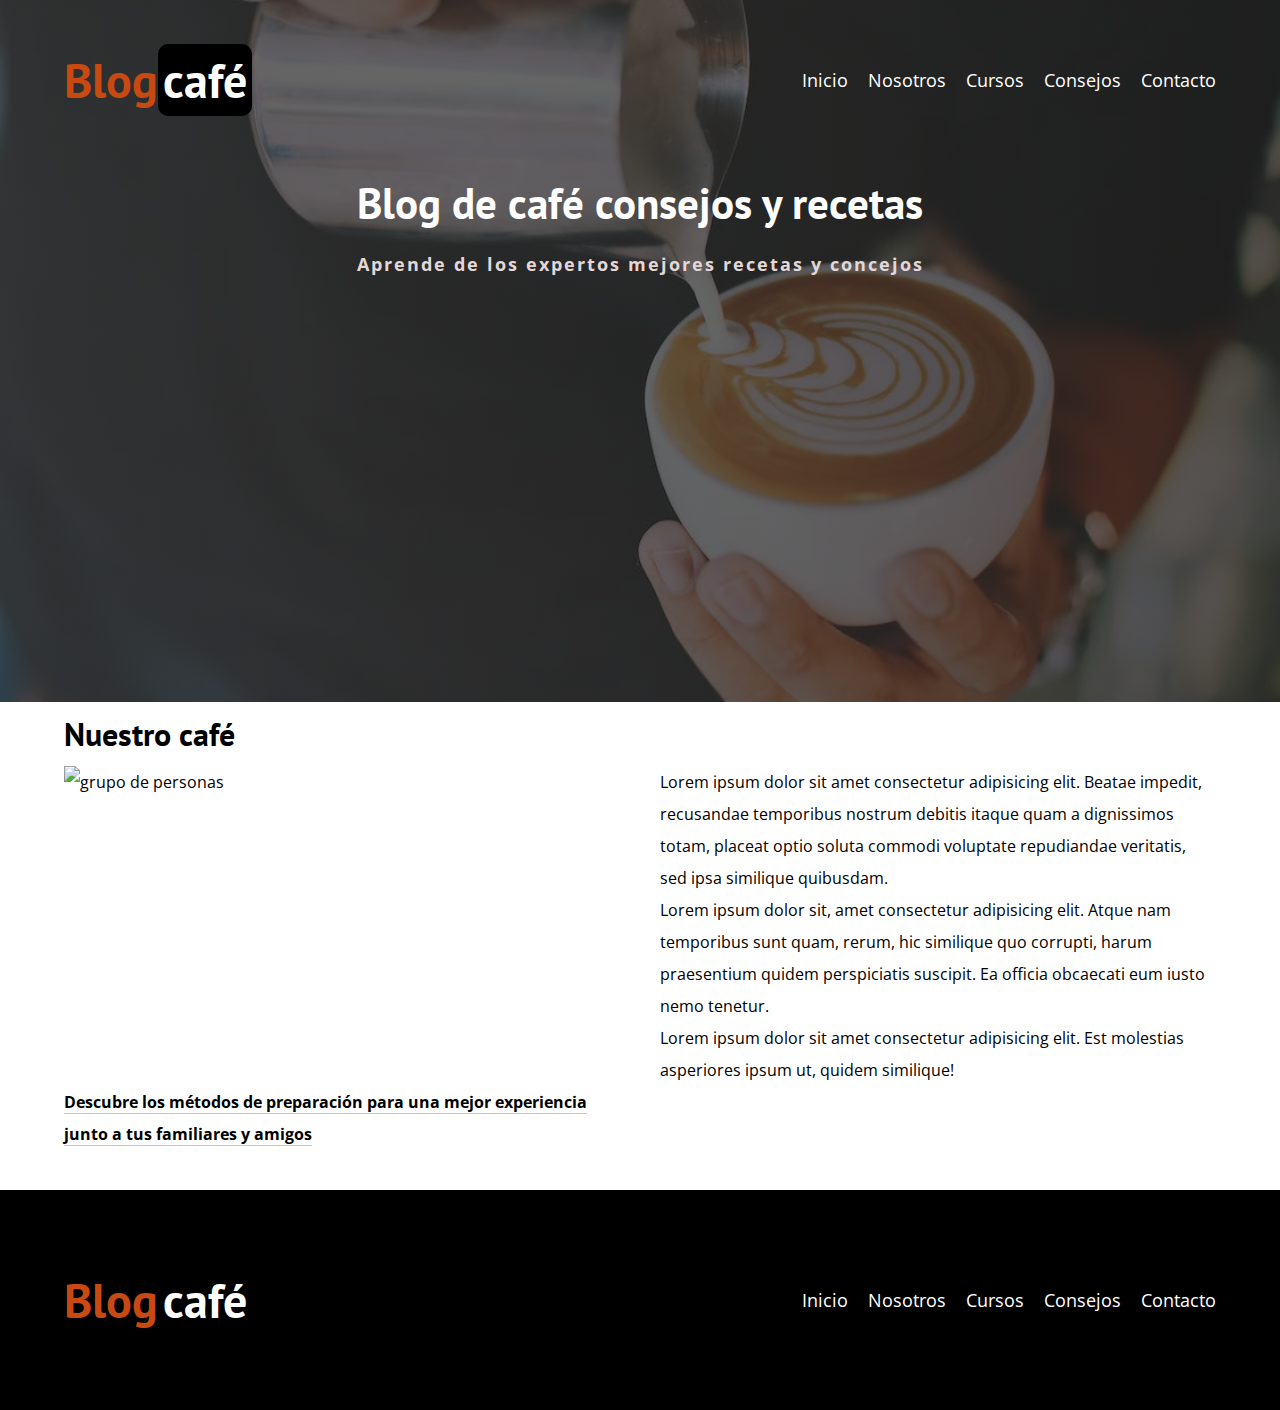
==== consejo.html @ fc7bb361 "creando paginas contacto y consejo" ====
<!DOCTYPE html>
<html lang="en">

<head>
    <meta charset="UTF-8">
    <meta http-equiv="X-UA-Compatible" content="IE=edge">
    <meta name="viewport" content="width=device-width, initial-scale=1.0">
    <title>Blog-Cafe</title>
    <!--link css normalize-->
    <link rel="stylesheet" href="/css/normalize.css">
    <!--link style.css-->
    <link rel="stylesheet" href="/css/style.css">
</head>

<body>

    <!-- header -->
    <header class="header">
        <div class="container">
            <div class="navbar">
                <a href="index.html" class="logo">
                    <h1>Blog<span>café</span></h1>
                </a>
                <nav class="navbar__link">
                    <a href="index.html" class="navbar__link">Inicio</a>
                    <a href="nosostros.html" class="navbar__link">Nosotros</a>
                    <a href="cursos.html"class="navbar__link">Cursos</a>
                    <a href="consejo.html" class="navbar__link">Consejos</a>
                    <a href="contacto.html" class="navbar__link">Contacto</a>
                </nav>
            </div>
        </div>
        <div class="header__texto">
            <h2>Blog de café consejos y recetas</h2>
            <p>Aprende de los expertos mejores recetas y concejos</p>
        </div>
    </header>

    <!-- Contenido principal -->

    <main class="container">

        <h3>Nuestro café</h3>
        

        <div class="consejo">
            <div class="aconsejo__image">
                <img src="https://assets.architecturaldigest.in/photos/60083ed208ae763b9ae8542d/16:9/w_2560%2Cc_limit/fermented-coffee-beverage-brew-1366x768.jpg" alt="grupo de personas">
            </div>

            <div class="about-us__text">
                <p>
                   Lorem ipsum dolor sit amet consectetur adipisicing elit. Beatae impedit, recusandae temporibus nostrum debitis itaque quam a dignissimos totam, placeat optio soluta commodi voluptate repudiandae veritatis, sed ipsa similique quibusdam.
                   <br>Lorem ipsum dolor sit, amet consectetur adipisicing elit. Atque nam temporibus sunt quam, rerum, hic similique quo corrupti, harum praesentium quidem perspiciatis suscipit. Ea officia obcaecati eum iusto nemo tenetur.
                   <br>
                   Lorem ipsum dolor sit amet consectetur adipisicing elit. Est molestias asperiores ipsum ut, quidem similique!
                </p>
            </div>
            <p><span> Descubre los métodos de preparación para una mejor experiencia junto a tus familiares y amigos</span></p>
        </div>

    </main>

    <!--footer-->
    <footer class="footer">
        <div class="container">
            <div class="navbar">
                <a href="#" class="logo">
                    <h1>Blog<span>café</span></h1>
                </a>
                <nav class="navbar__link">
                    <a href="index.html" class="navbar__link">Inicio</a>
                    <a href="nosostros.html" class="navbar__link">Nosotros</a>
                    <a href="cursos.html"class="navbar__link">Cursos</a>
                    <a href="consejo.html" class="navbar__link">Consejos</a>
                    <a href="contacto.html" class="navbar__link">Contacto</a>
                </nav>
            </div>
        </div>
    </footer>
</body>

</html>
---- css/style.css ----
/** Google Fonts **/
@import url('https://fonts.googleapis.com/css2?family=Krona+One&family=Krub:wght@400;500;600;700&family=Open+Sans:ital,wght@0,400;0,600;0,700;0,800;1,500;1,600&family=PT+Sans:wght@400;700&display=swap');

/** variables **/
:root {
    --fuenteHeading: 'PT Sans', sans-serif;
    --fuenteParrafo: 'Open Sans', sans-serif;

    --primary-color: #c94912;
    --white-color: #fff;
    --black-color: #000;
    --color-grey: #cac4c4;
}

html {
    box-sizing: border-box;
    font-size: 62.5%;
    /* 1 rem = 10px; */
}

*,
*:before,
*:after {
    box-sizing: inherit;
    margin: 0;
    padding: 0;
}

body {
    font-family: var(--fuenteParrafo);
    font-size: 1.6rem;
    line-height: 2;
}

/** style globales **/
.container {
    max-width: 1200px;
    width: 90%;
    /*width: min(90%, 1200px);*/
    margin: 0 auto;
}

a {
    text-decoration: none;
}

h1,
h2,
h3,
h4 {
    font-family: var(--fuenteHeading);
}

h1 {
    font-size: 4.8rem;
}

h2 {
    font-size: 4.3rem;
}

h3 {
    font-size: 3.2rem;
}

h4 {
    font-size: 2.8rem;
}

img {
    max-width: 100%;
}

ul {
    list-style-type: none;
}

/** utilidades **/
.centrar-texto {
    text-align: center;
}


/** Header **/

.header {
    background-image: linear-gradient(to right, rgba(50, 51, 50, 0.7), rgba(28, 29, 28, 0.7)),
        url(/images/bg-image.png);
    height: 78vh;
    background-size: cover;
    background-repeat: no-repeat;
    background-position: center center;

}

.header__texto {
    text-align: center;
    color: var(--white-color);

}

.header__texto p {
    color: #e4d7d7;
    font-weight: bold;
    letter-spacing: 2px;
    font-size: 1.8rem;
}

.navbar {
    display: flex;
    align-items: center;

    justify-content: space-between;

}

.logo {
    color: var(--primary-color);
}

.logo span {
    font-weight: 700;
    background-color: #000;
    color: var(--white-color);
    border-radius: 1rem;
    padding: 5px;

}

.navbar__link {
    color: var(--white-color);
    display: flex;
    gap: 2rem;
    font-size: 1.8rem;

}


.margin-cero {
    margin: 0;
}

/**  Contenido principal  **/
.main-content {
    display: grid;
    grid-template-columns: 2fr 1fr;
    column-gap: 4rem;
}

.entrance {

    margin: 1px solid #ccc;
    padding-bottom: 2rem;
}

article:last-of-type {
    border: none;
    margin-bottom: 0;
}

.button {
    display: inline-block;
    color: var(--white-color);
    font-family: var(--fuenteHeading);
    padding: 1rem 3rem;
    text-transform: uppercase;
    font-size: 1.8rem;
    text-align: center;
    font-weight: 700;
    border: none;
}

.button:hover{
    cursor: pointer;
}
.btn-primary {
    background-color: var(--black-color);
}


.course {
    margin-bottom: 2rem;
    padding: 5px;
}

.course span {
    font-weight: bold;
}

.btn-secundary {
    background-color: #520404;
    font-size: 1.5rem;
}

.widget-curso p span {
    font-weight: bold;
}


.footer {
    background-color: #000;
    padding: 3rem 0;
    margin-top: 4rem;
}


/** about-us **/
.about-us {
    display: flex;
    justify-content: space-between;
    align-items: center;

}

.about-us__image,
.about-us__text {
    flex-basis: calc(50% - 1rem);

}

/** course **/
.course {
    display: grid;
    grid-template-columns: 1fr 2fr;
    column-gap: 2rem;

    box-shadow: 1px 10px 15px rgba(0, 0, 0, .50);
}

.image__course {
    overflow: hidden;
    width: 100%;
    height: 100%;
    border-radius: .4rem;
}

.image__course img {
    transition: all 500ms ease;
}

.image__course img:hover {
    transform: scale(1.2);
}

/*.course:last-child{
    border: none;
}*/

.course:last-of-type {
    border: none
}


/**contacto **/
.contacto-bg {
    background-image: url(https://images.pexels.com/photos/4787610/pexels-photo-4787610.jpeg?auto=compress&cs=tinysrgb&w=1260&h=750&dpr=1);
    background-size: cover;
    height: 40vh;
    background-repeat: no-repeat;
    background-position: center center;

}



.form {
    background-color: var(--color-grey);
    margin: -5rem auto 0 auto;
    width: 90%;
    padding: 5rem;
}

.campo {
    display: flex;
    margin-bottom: 2rem;
}

.campo__label {
    flex: 0 0 9rem;
    padding-right: 2rem;
    border: none;
   
   
}

.campo__field {
    flex: 1;
    border: 1px solid var(--color-grey);
    padding: 2px;
    outline: none;
}

.campo__field--textarea {
    height: 15rem;
}



/** consejo **/
.consejo{
    display: grid;
    grid-template-columns: repeat(2, 1fr);
    column-gap: 4rem;
}
.consejo span{
    font-weight: bold;
    border-bottom: 1px solid var(--color-grey);
}

@media (max-width:768px) {
    .navbar {
        flex-direction: column;
        margin: 0;
    }

    .navbar__link {
        flex-direction: column;
    }

    .header__texto h2 {
        font-size: 2.9rem;
    }

    .main-content {
        display: grid;
        grid-template-columns: 1fr;
        column-gap: 4rem;

    }

    .course {
        text-align: center;

    }

    .widget-curso {
        margin-bottom: 2rem;
    }

    .about-us {
        flex-direction: column;

    }

    .consejo{
        grid-template-columns: 1fr;
    }
}
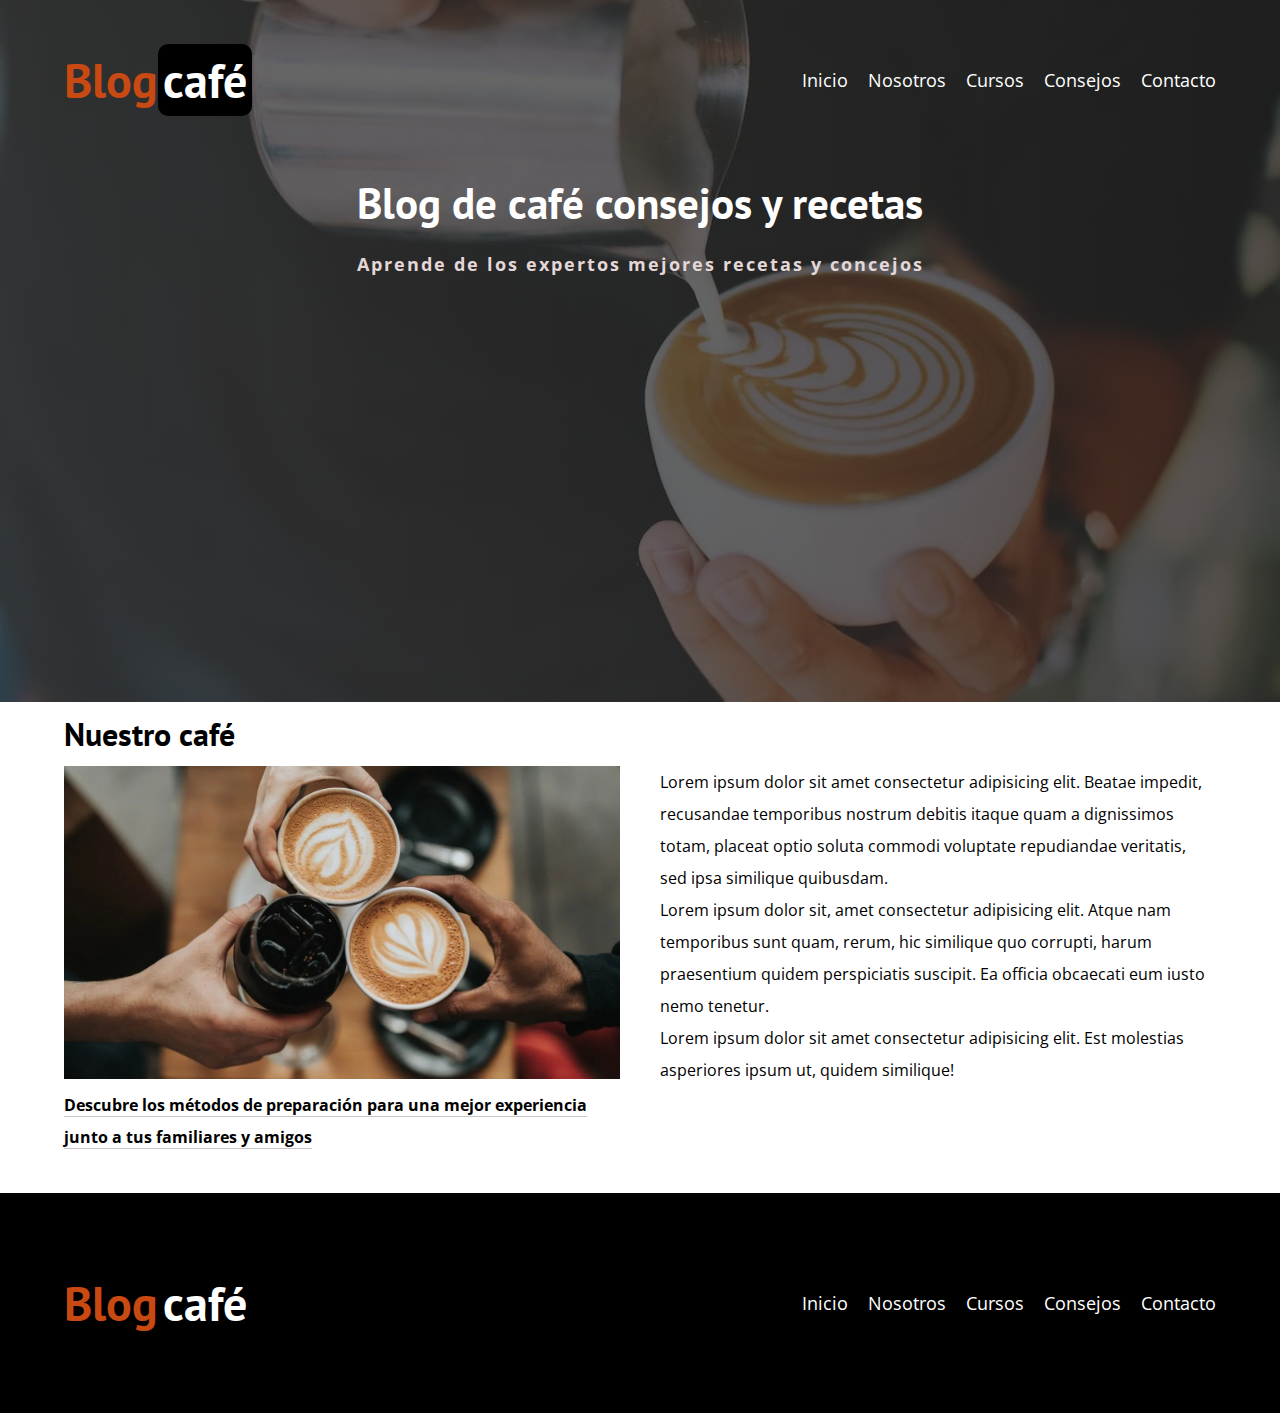
==== commit cbc33120: "realizando los ultimos ajustes ennuestra paginas" ====
--- a/consejo.html
+++ b/consejo.html
@@ -45,7 +45,7 @@
 
         <div class="consejo">
             <div class="aconsejo__image">
-                <img src="https://assets.architecturaldigest.in/photos/60083ed208ae763b9ae8542d/16:9/w_2560%2Cc_limit/fermented-coffee-beverage-brew-1366x768.jpg" alt="grupo de personas">
+                <img loading="lazy" src="/images/img4.jpg" alt="grupo de personas">
             </div>
 
             <div class="about-us__text">
--- a/css/style.css
+++ b/css/style.css
@@ -330,6 +330,7 @@
 
     .course {
         text-align: center;
+        grid-template-columns: 1fr;
 
     }
 
